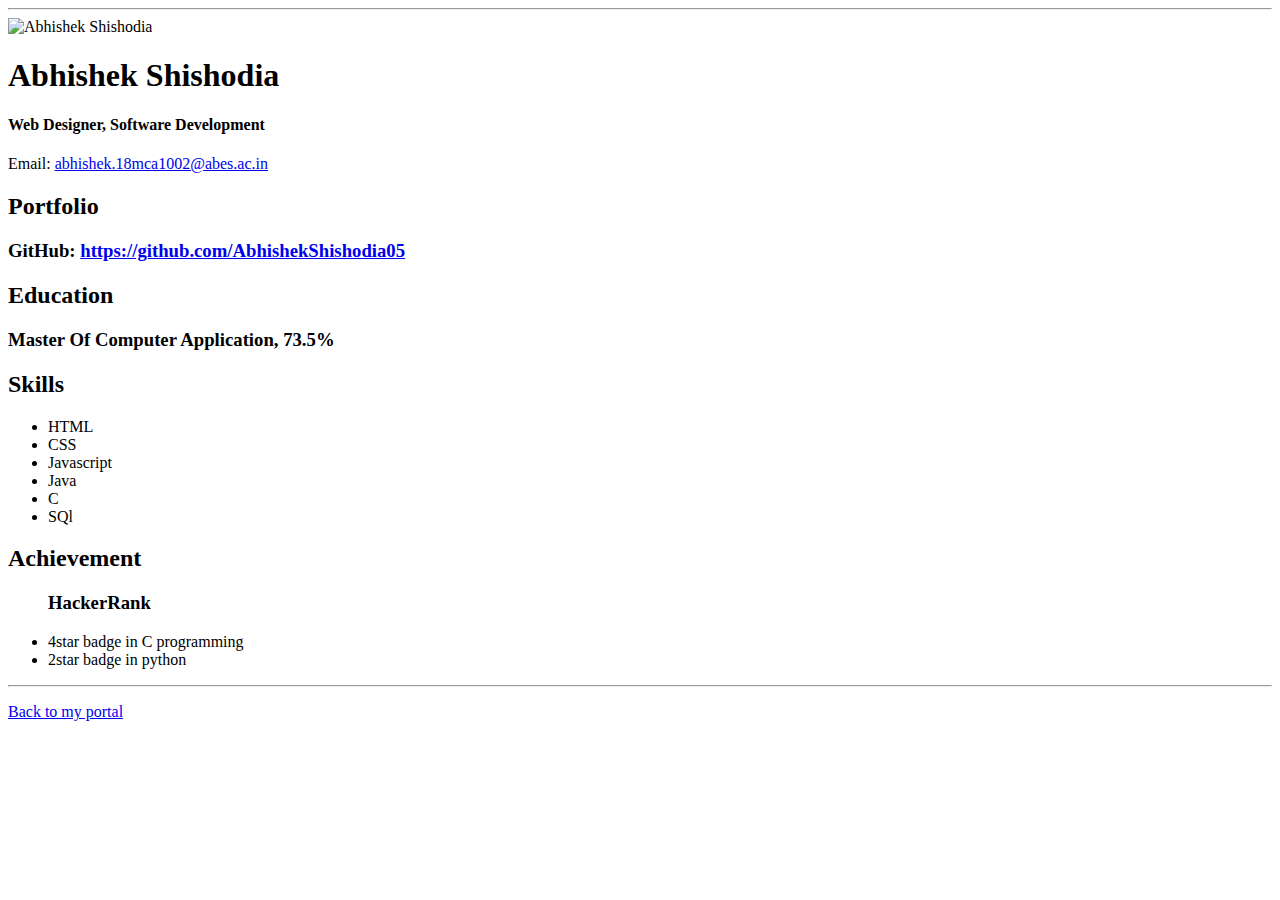
==== resume.html @ 82c5ebbe "Add files via upload" ====
<!doctype html>

<!-- this is a comment for human! -->

<html lang="en">

  <header>
    <title>Abhishek Shishodia Resume</title>
      <link rel="stylesheet" type="text/css" href="master.css">
      <meta name="viewport" content="width=device-width,initial-scale=1,shrink-to-fit=no">
  <meta name="name" content="Abhishek Shishodia's Portal">
  <meta name="robots" content="noindex,nofollow">

  </header>

  <body>
    <hr>

    <img src="img.jpg" alt="Abhishek Shishodia" width="40%">

    <h1>Abhishek Shishodia</h1>
    <h4>Web Designer, Software Development</h4>

    <p>Email: <a href="abhishek.18mca1002@abes.ac.in" target="_blank">abhishek.18mca1002@abes.ac.in</a></p>
    <!-- don't post physical address, personal phone number or other personal information on the web! -->

    <h2>Portfolio</h2>
      <h3>GitHub: <a href="https://github.com/AbhishekShishodia05" target="_blank">https://github.com/AbhishekShishodia05</a></h3>

    <h2>Education</h2>

    <h3>Master Of Computer Application, 73.5%</h3>
    
    <h2>Skills</h2>
    <ul>
      <li>HTML</li>
      <li>CSS</li>
      <li>Javascript</li>
      <li>Java</li>
      <li>C</li>
      <li>SQl</li>
    </ul>

    <H2>Achievement</H2>
    <ul><h3>HackerRank</h3>
      <li>4star badge in C programming</li>
      <li>2star badge in python</li>
    
    </ul>
  </body>

  <footer>
  <hr>
  <p><a href="portfolio.html">Back to my portal</a><p>
  </footer>

</html>
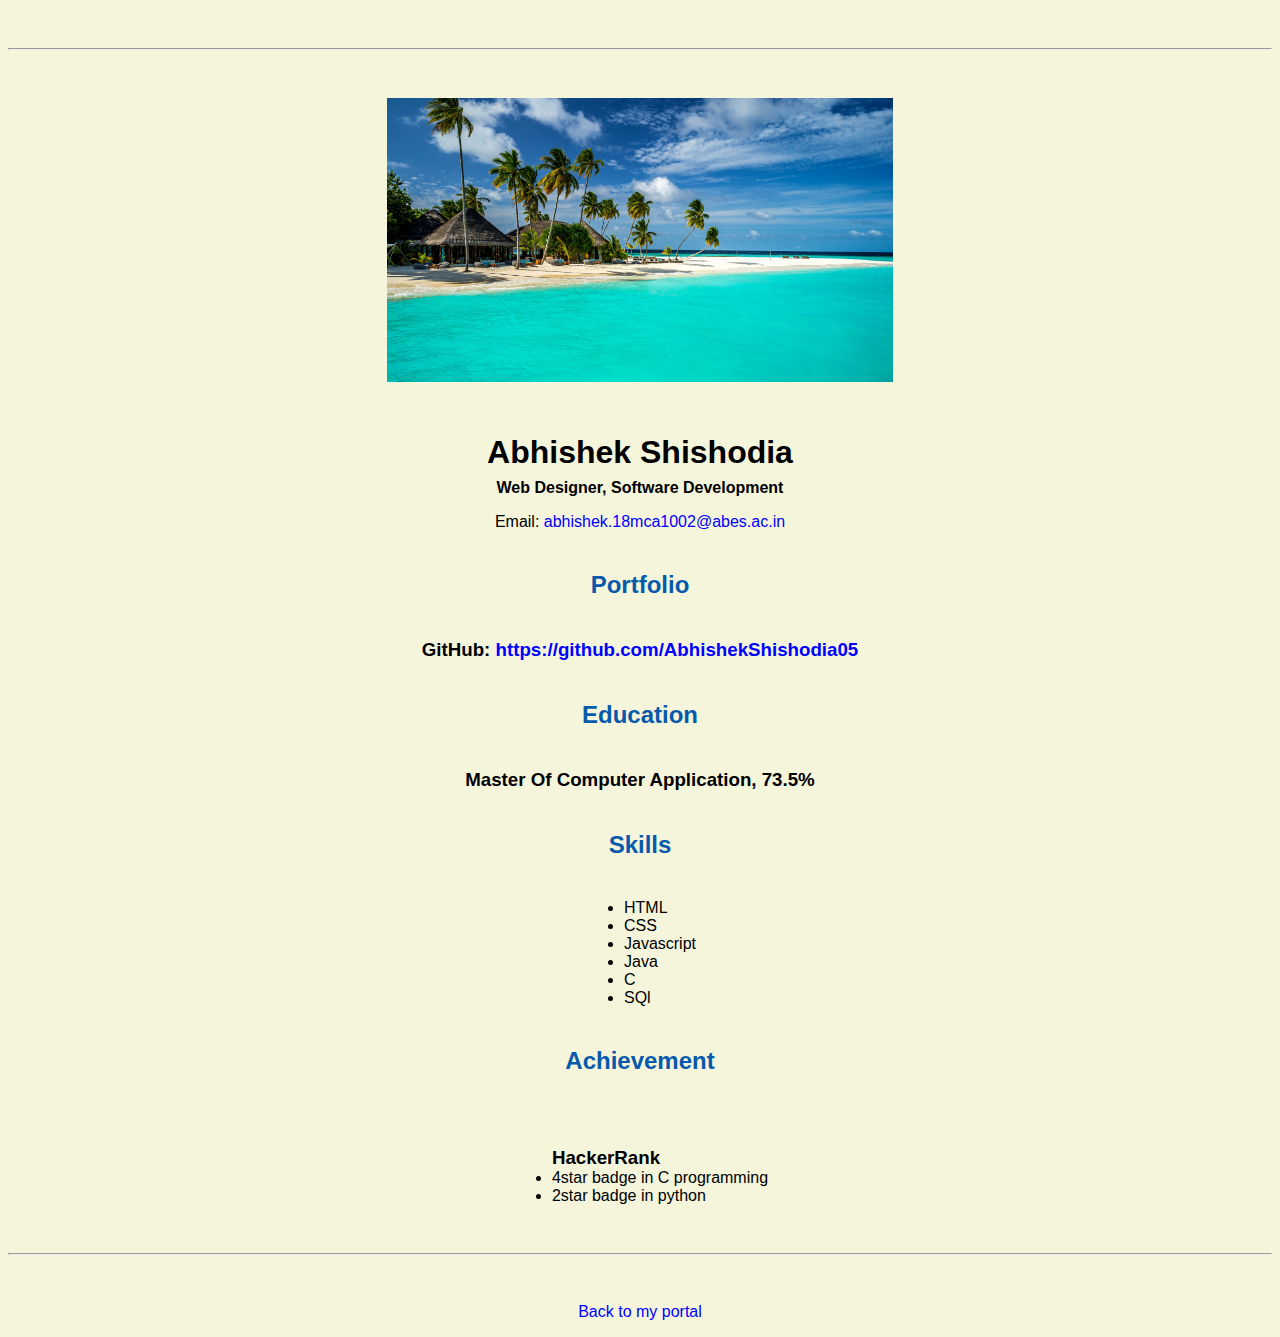
==== commit c2cf55db: "Update resume.html" ====
--- a/resume.html
+++ b/resume.html
@@ -6,7 +6,7 @@
 
   <header>
     <title>Abhishek Shishodia Resume</title>
-      <link rel="stylesheet" type="text/css" href="master.css">
+      <link rel="stylesheet" type="text/css" href="./css/master.css">
       <meta name="viewport" content="width=device-width,initial-scale=1,shrink-to-fit=no">
   <meta name="name" content="Abhishek Shishodia's Portal">
   <meta name="robots" content="noindex,nofollow">
@@ -16,7 +16,7 @@
   <body>
     <hr>
 
-    <img src="img.jpg" alt="Abhishek Shishodia" width="40%">
+    <img src="./image/img.jpg" alt="Abhishek Shishodia" width="40%">
 
     <h1>Abhishek Shishodia</h1>
     <h4>Web Designer, Software Development</h4>
--- a/css/master.css
+++ b/css/master.css
@@ -0,0 +1,70 @@
+/* Cascading stylesheet for the website */
+
+/* Text inside these asterisks and slashes are comments for human */
+
+  a {
+    color: blue;
+    /* set the text color to blue here */
+    text-decoration: none; /* This means we do not want hyperlinks to be underlined */
+  }
+
+  a:hover {
+    color: red;
+    /* set the text color to red here */
+    text-decoration: none; /* This means we do not want hyperlinks to be underlined */
+  }
+
+  body {
+    background-color: beige;
+    color: black;
+    /* set the background color here */
+    /* set the text color to black here */
+    font-family: Arial, Helvetica, sans-serif;
+    /* set the font here */
+    text-align: center;
+    /* set the text alignment here */
+   }
+
+  footer {
+    margin-top: 1rem;
+    margin-bottom: 1rem;
+  }
+
+  h1 {
+    margin-bottom: 0.5rem;
+    margin-top: 3rem;
+   }
+
+  h2 { 
+     color: #075AAB;
+    margin-top:2.5rem ;
+    margin-bottom:2.5rem ;
+    /* set the text color of to #075AAB here */
+    /* set both the bottom margin and top margin to 2.5rem here */
+   }
+
+  h3 {
+    margin-bottom: 0;
+    margin-top: 2rem;
+  }
+
+  h4 {
+    margin-bottom: 1rem;
+    margin-top: 0.5rem;
+  }
+
+  h5 {
+    margin-top: 0.5rem;
+  }
+
+  hr {
+    margin-bottom: 3rem;
+    margin-top: 3rem;
+  }
+
+  /* this controls how the bullet points in the resume page looks */
+  ul {
+    display: table;
+    margin: 0 auto;
+    text-align: left;
+  }
